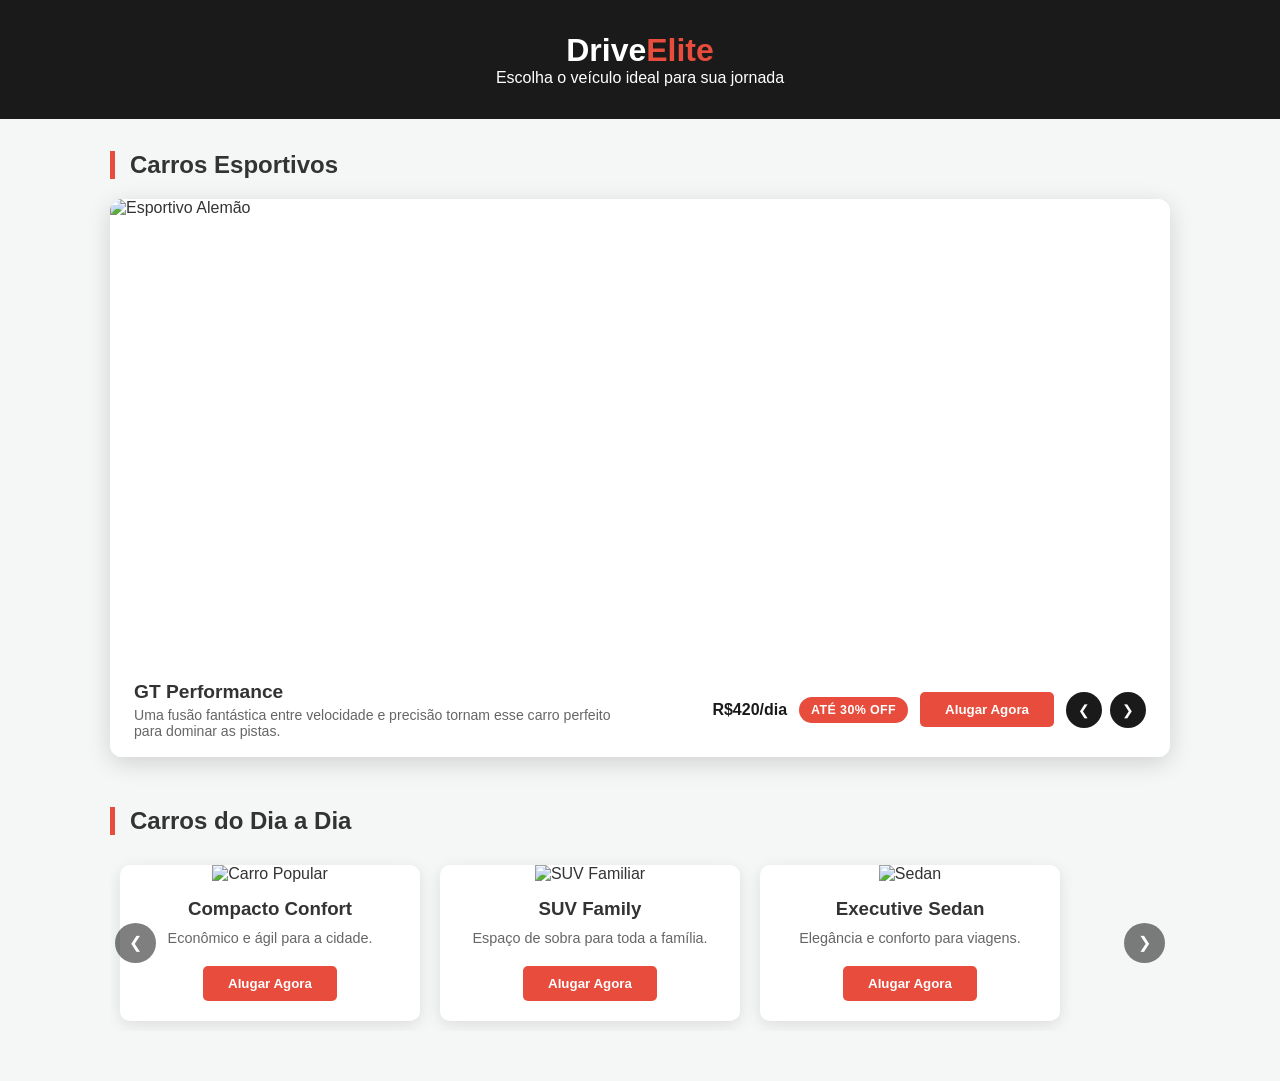
==== index.html @ b6b0b1c2 "feat: simple ux AB test" ====
<!DOCTYPE html>
<html lang="pt-BR">
<head>
  <meta charset="UTF-8">
  <title>Redirect</title>
  <script>
    // tenta pegar variante salva
    let variant = localStorage.getItem("ab-test");

    // se não tiver, sorteia
    if (!variant) {
      variant = Math.random() < 0.5 ? "A" : "B";
      localStorage.setItem("ab-test", variant);
    }

    // redireciona
    if (variant === "A") {
      window.location.href = "/ver1/index.html";
    } else {
      window.location.href = "/ver2/index.html";
    }
  </script>
</head>
<body>
</body>
</html>
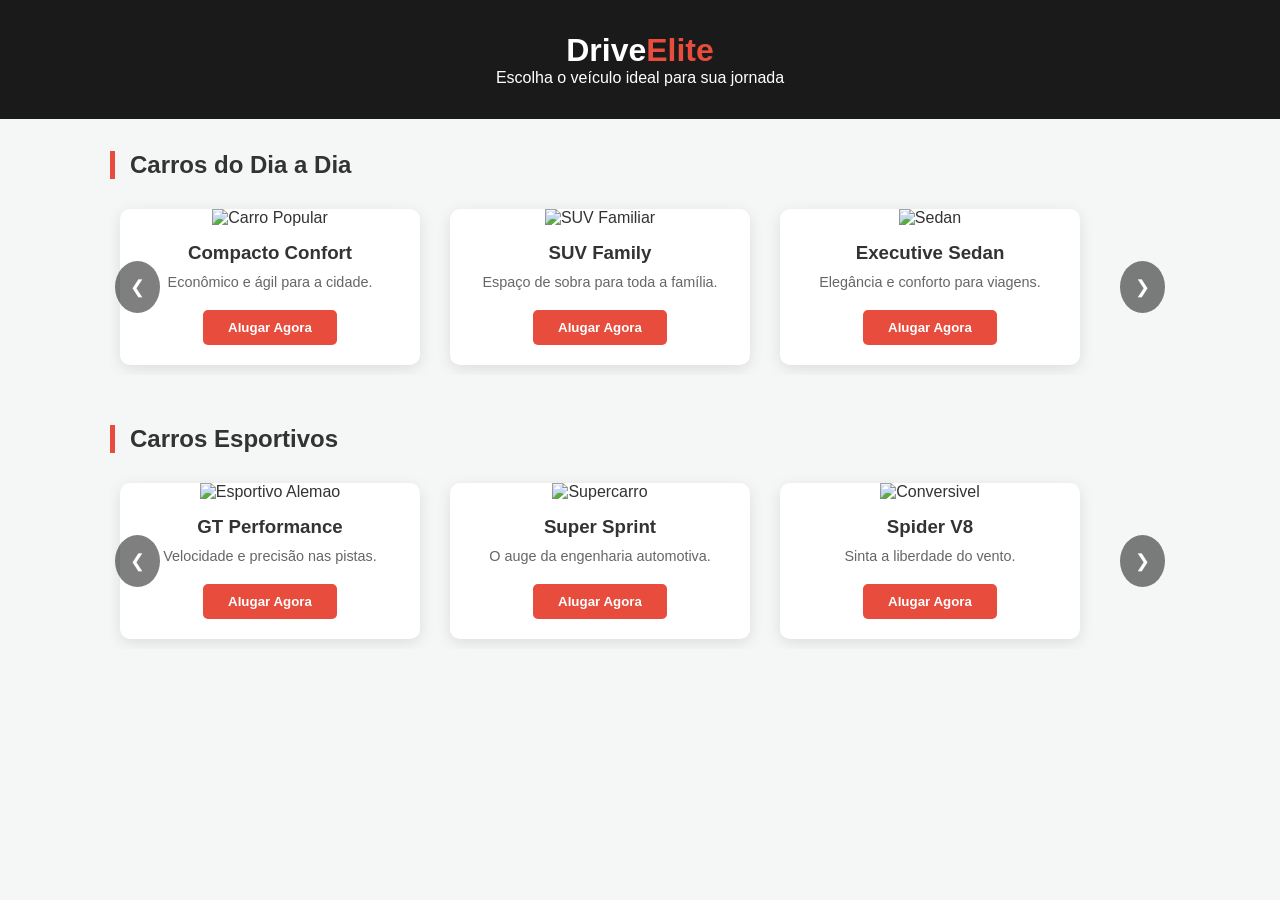
==== commit 1ef74246: "feat: update gh-pages" ====
--- a/index.html
+++ b/index.html
@@ -3,23 +3,20 @@
 <head>
   <meta charset="UTF-8">
   <title>Redirect</title>
-  <script>
-    // tenta pegar variante salva
-    let variant = localStorage.getItem("ab-test");
+<script>
+  let variant = localStorage.getItem("ab-test");
 
-    // se não tiver, sorteia
-    if (!variant) {
-      variant = Math.random() < 0.5 ? "A" : "B";
-      localStorage.setItem("ab-test", variant);
-    }
+  if (!variant) {
+    variant = Math.random() < 0.5 ? "A" : "B";
+    localStorage.setItem("ab-test", variant);
+  }
 
-    // redireciona
-    if (variant === "A") {
-      window.location.href = "/ver1/index.html";
-    } else {
-      window.location.href = "/ver2/index.html";
-    }
-  </script>
+  if (variant === "A") {
+    window.location.href = "ver1/index.html";
+  } else {
+    window.location.href = "ver2/index.html";
+  }
+</script>
 </head>
 <body>
 </body>
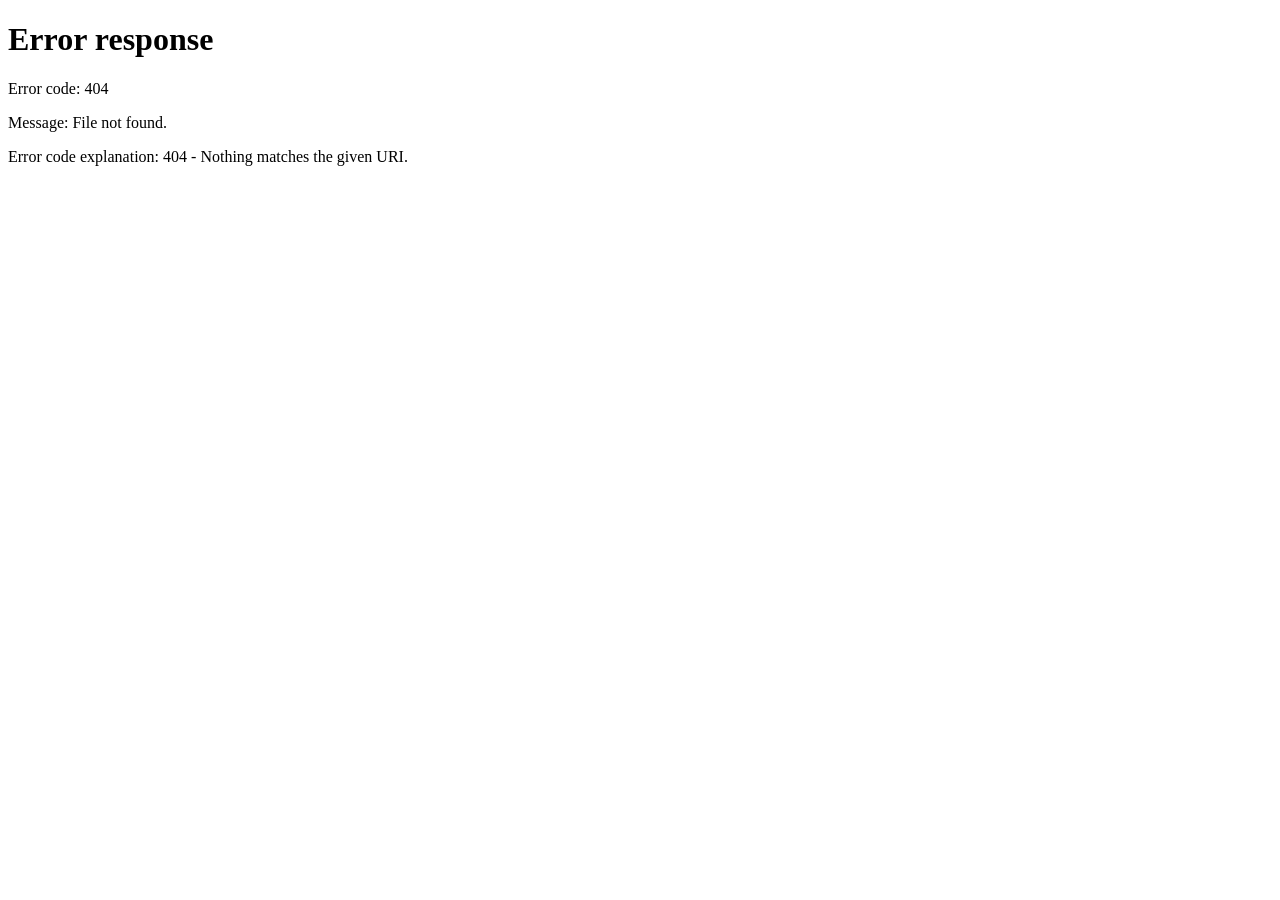
==== commit 5ca79d37: "brute force works, change later" ====
--- a/index.html
+++ b/index.html
@@ -11,10 +11,14 @@
     localStorage.setItem("ab-test", variant);
   }
 
+  const basePath = window.location.pathname
+    .replace(/\/$/, '')       // remove barra final
+    .replace(/\/index\.html$/, ''); // remove index
+
   if (variant === "A") {
-    window.location.href = "ver1/index.html";
+    window.location.href = basePath + "ab-test/ver1/index.html";
   } else {
-    window.location.href = "ver2/index.html";
+    window.location.href = basePath + "ab-test/ver2/index.html";
   }
 </script>
 </head>
